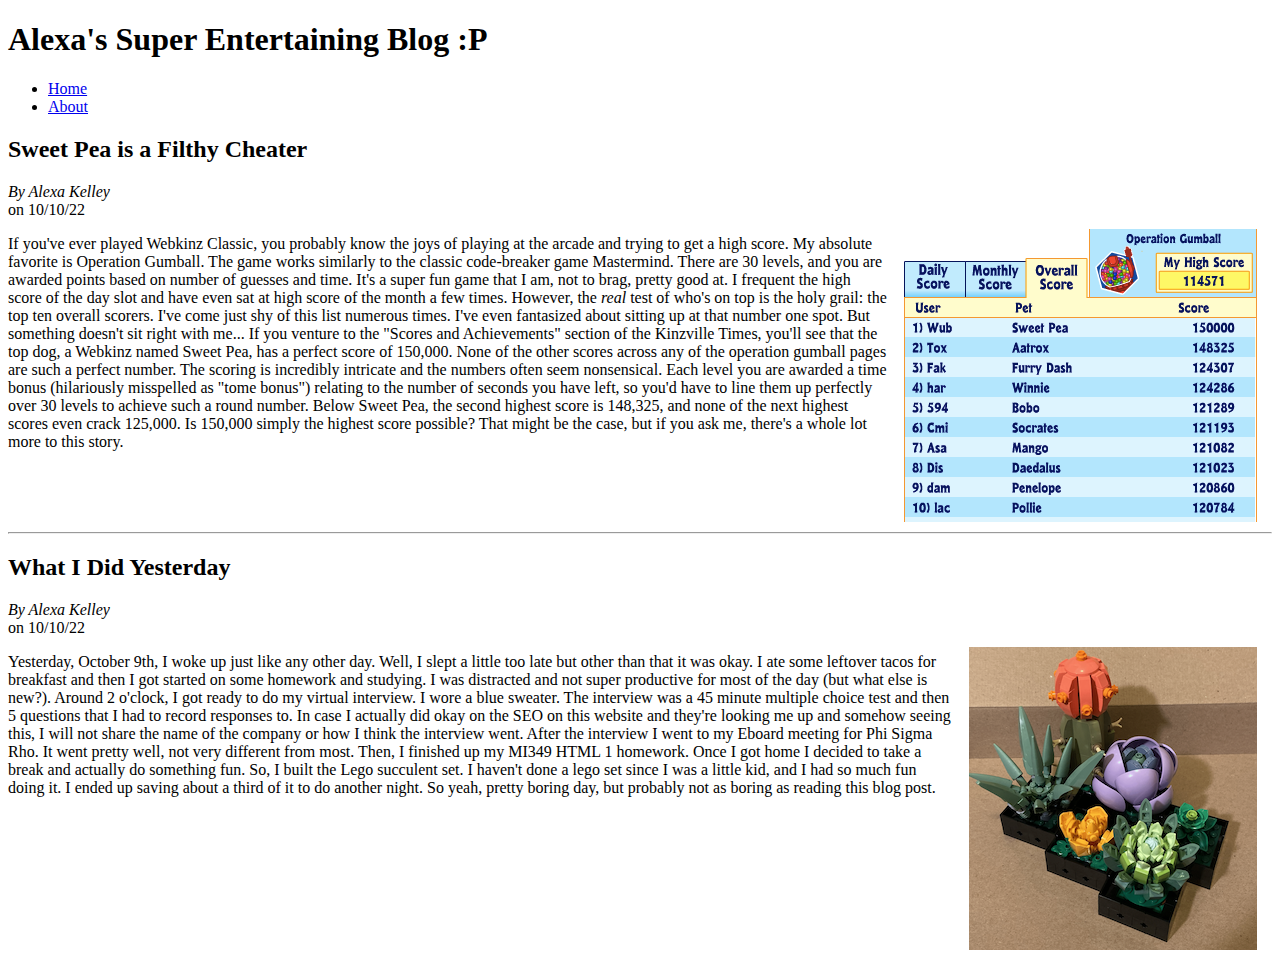
==== index.html @ c9a0c360 "blog first draft" ====
<!DOCTYPE html>
<html lang="en">
<head>
    <meta charset="UTF-8">
    <meta http-equiv="X-UA-Compatible" content="IE=edge">
    <meta name="viewport" content="width=device-width, initial-scale=1.0">
    <title>Alexa's Blog Page</title>

</head>
<body>
    <header>
        <h1>Alexa's Super Entertaining Blog :P</h1>
    </header>

    <nav>
        <ul>
            <li><a href="index.html">Home</a></li>
            <li><a href="about.html">About</a></li>
        </ul>
    </nav>

    <section>
        <article>
            <h2>Sweet Pea is a Filthy Cheater</h2>
            <div class = "byline">
                <address class="author">By <a rel="author" >Alexa Kelley</a></address> on <time pubdate datetime="2022-10-10" title = "October 10th, 2022">10/10/22</time> 
            </div>
            <img src="op_gumball_scores.png" alt = "Operation Gumball Leaderboards" style="float: right; margin:10px 15px"/>
            <p>
                If you've ever played Webkinz Classic, you probably know the joys of playing at the arcade and trying to get a high score. My absolute favorite is Operation Gumball. The game works similarly to the classic code-breaker game Mastermind. There are 30 levels, and you are awarded points based on number of guesses and time. It's a super fun game that I am, not to brag, pretty good at. I frequent the high score of the day slot and have even sat at high score of the month a few times. However, the <em>real</em> test of who's on top is the holy grail: the top ten overall scorers. I've come just shy of this list numerous times. I've even fantasized about sitting up at that number one spot. But something doesn't sit right with me... If you venture to the "Scores and Achievements" section of the Kinzville Times, you'll see that the top dog, a Webkinz named Sweet Pea, has a perfect score of 150,000. None of the other scores across any of the operation gumball pages are such a perfect number. The scoring is incredibly intricate and the numbers often seem nonsensical. Each level you are awarded a time bonus (hilariously misspelled as "tome bonus") relating to the number of seconds you have left, so you'd have to line them up perfectly over 30 levels to achieve such a round number. Below Sweet Pea, the second highest score is 148,325, and none of the next highest scores even crack 125,000. Is 150,000 simply the highest score possible? That might be the case, but if you ask me, there's a whole lot more to this story.
            </p>
        </article>
        <!-- https://stackoverflow.com/questions/34499441/horizontal-rule-underneath-text-and-image -->
        <hr style="clear: both;" />
        <article>
            <h2>What I Did Yesterday</h2>
            <div class = "byline">
                <address class="author">By <a rel="author" >Alexa Kelley</a></address> on <time pubdate datetime="2022-10-10" title = "October 10th, 2022">10/10/22</time> 
            </div>
            <img src="lego_succulents.png" alt = "Lego Succulents" style="float: right; margin:10px 15px"/>
            <p>
                Yesterday, October 9th, I woke up just like any other day. Well, I slept a little too late but other than that it was okay. I ate some leftover tacos for breakfast and then I got started on some homework and studying. I was distracted and not super productive for most of the day (but what else is new?). Around 2 o'clock, I got ready to do my virtual interview. I wore a blue sweater. The interview was a 45 minute multiple choice test and then 5 questions that I had to record responses to. In case I actually did okay on the SEO on this website and they're looking me up and somehow seeing this, I will not share the name of the company or how I think the interview went. After the interview I went to my Eboard meeting for Phi Sigma Rho. It went pretty well, not very different from most. Then, I finished up my MI349 HTML 1 homework. Once I got home I decided to take a break and actually do something fun. So, I built the Lego succulent set. I haven't done a lego set since I was a little kid, and I had so much fun doing it. I ended up saving about a third of it to do another night. So yeah, pretty boring day, but probably not as boring as reading this blog post.
            </p>
        </article>
    </section>

</body>
</html>
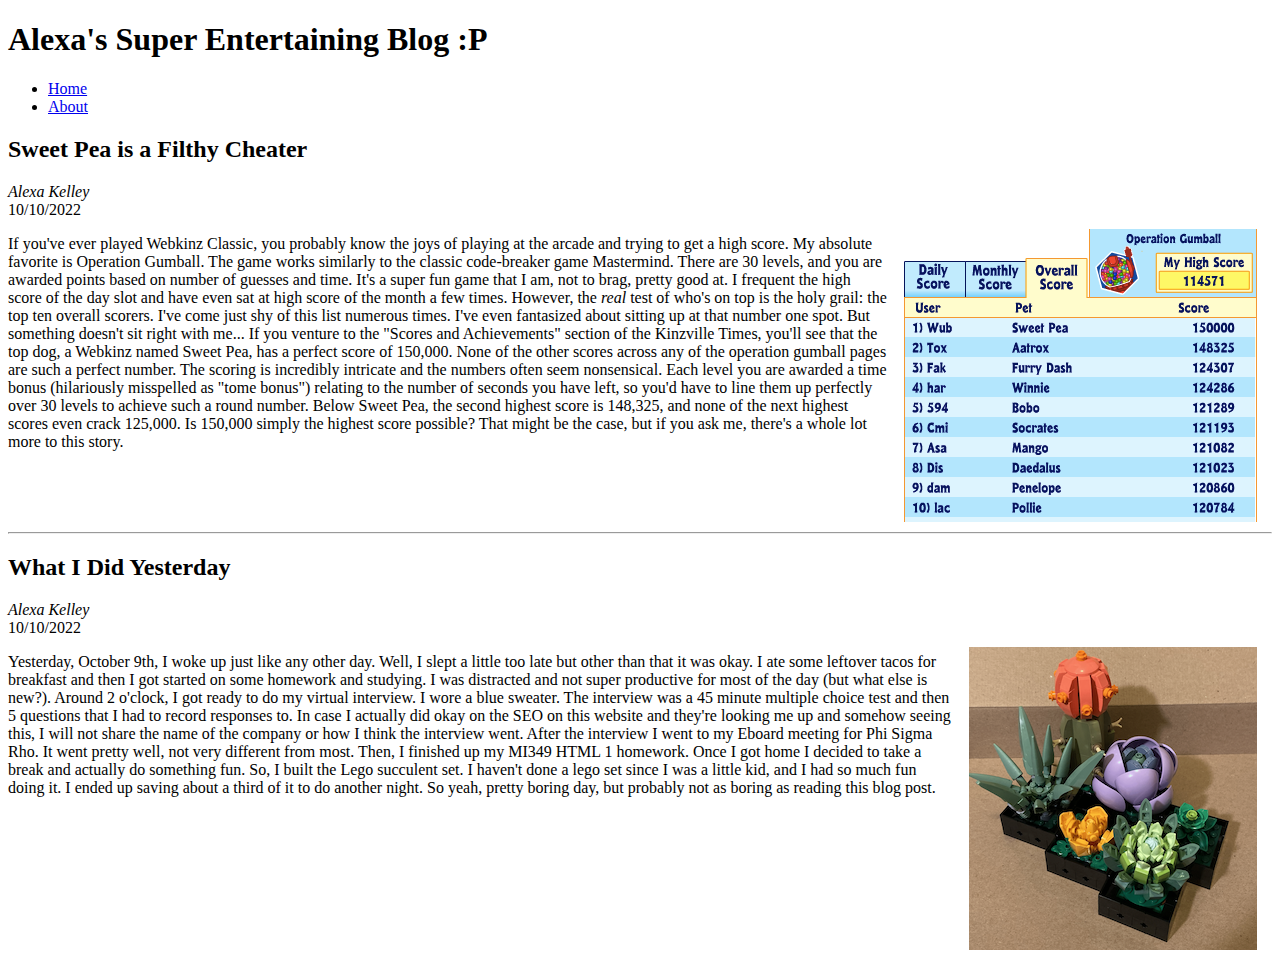
==== commit 08c32d08: "Blog Changes" ====
--- a/index.html
+++ b/index.html
@@ -19,30 +19,32 @@
         </ul>
     </nav>
 
-    <section>
-        <article>
+    <main>
+        <article id="op_gumball" class="blog_post">
             <h2>Sweet Pea is a Filthy Cheater</h2>
-            <div class = "byline">
-                <address class="author">By <a rel="author" >Alexa Kelley</a></address> on <time pubdate datetime="2022-10-10" title = "October 10th, 2022">10/10/22</time> 
+            <div class="byline">
+                <address>Alexa Kelley</address>
+                <time datetime="2022-10-10">10/10/2022</time>
             </div>
-            <img src="op_gumball_scores.png" alt = "Operation Gumball Leaderboards" style="float: right; margin:10px 15px"/>
+            <img src="op_gumball_scores.png" alt = "Operation Gumball Leaderboards" style="float: right; margin:10px 15px">
             <p>
                 If you've ever played Webkinz Classic, you probably know the joys of playing at the arcade and trying to get a high score. My absolute favorite is Operation Gumball. The game works similarly to the classic code-breaker game Mastermind. There are 30 levels, and you are awarded points based on number of guesses and time. It's a super fun game that I am, not to brag, pretty good at. I frequent the high score of the day slot and have even sat at high score of the month a few times. However, the <em>real</em> test of who's on top is the holy grail: the top ten overall scorers. I've come just shy of this list numerous times. I've even fantasized about sitting up at that number one spot. But something doesn't sit right with me... If you venture to the "Scores and Achievements" section of the Kinzville Times, you'll see that the top dog, a Webkinz named Sweet Pea, has a perfect score of 150,000. None of the other scores across any of the operation gumball pages are such a perfect number. The scoring is incredibly intricate and the numbers often seem nonsensical. Each level you are awarded a time bonus (hilariously misspelled as "tome bonus") relating to the number of seconds you have left, so you'd have to line them up perfectly over 30 levels to achieve such a round number. Below Sweet Pea, the second highest score is 148,325, and none of the next highest scores even crack 125,000. Is 150,000 simply the highest score possible? That might be the case, but if you ask me, there's a whole lot more to this story.
             </p>
         </article>
         <!-- https://stackoverflow.com/questions/34499441/horizontal-rule-underneath-text-and-image -->
-        <hr style="clear: both;" />
-        <article>
+        <hr style="clear: both;">
+        <article id="yesterday" class="blog_post">
             <h2>What I Did Yesterday</h2>
-            <div class = "byline">
-                <address class="author">By <a rel="author" >Alexa Kelley</a></address> on <time pubdate datetime="2022-10-10" title = "October 10th, 2022">10/10/22</time> 
+            <div class="byline">
+                <address>Alexa Kelley</address>
+                <time datetime="2022-10-10">10/10/2022</time>
             </div>
-            <img src="lego_succulents.png" alt = "Lego Succulents" style="float: right; margin:10px 15px"/>
+            <img src="lego_succulents.png" alt = "Lego Succulents" style="float: right; margin:10px 15px">
             <p>
                 Yesterday, October 9th, I woke up just like any other day. Well, I slept a little too late but other than that it was okay. I ate some leftover tacos for breakfast and then I got started on some homework and studying. I was distracted and not super productive for most of the day (but what else is new?). Around 2 o'clock, I got ready to do my virtual interview. I wore a blue sweater. The interview was a 45 minute multiple choice test and then 5 questions that I had to record responses to. In case I actually did okay on the SEO on this website and they're looking me up and somehow seeing this, I will not share the name of the company or how I think the interview went. After the interview I went to my Eboard meeting for Phi Sigma Rho. It went pretty well, not very different from most. Then, I finished up my MI349 HTML 1 homework. Once I got home I decided to take a break and actually do something fun. So, I built the Lego succulent set. I haven't done a lego set since I was a little kid, and I had so much fun doing it. I ended up saving about a third of it to do another night. So yeah, pretty boring day, but probably not as boring as reading this blog post.
             </p>
         </article>
-    </section>
+    </main>
 
 </body>
 </html>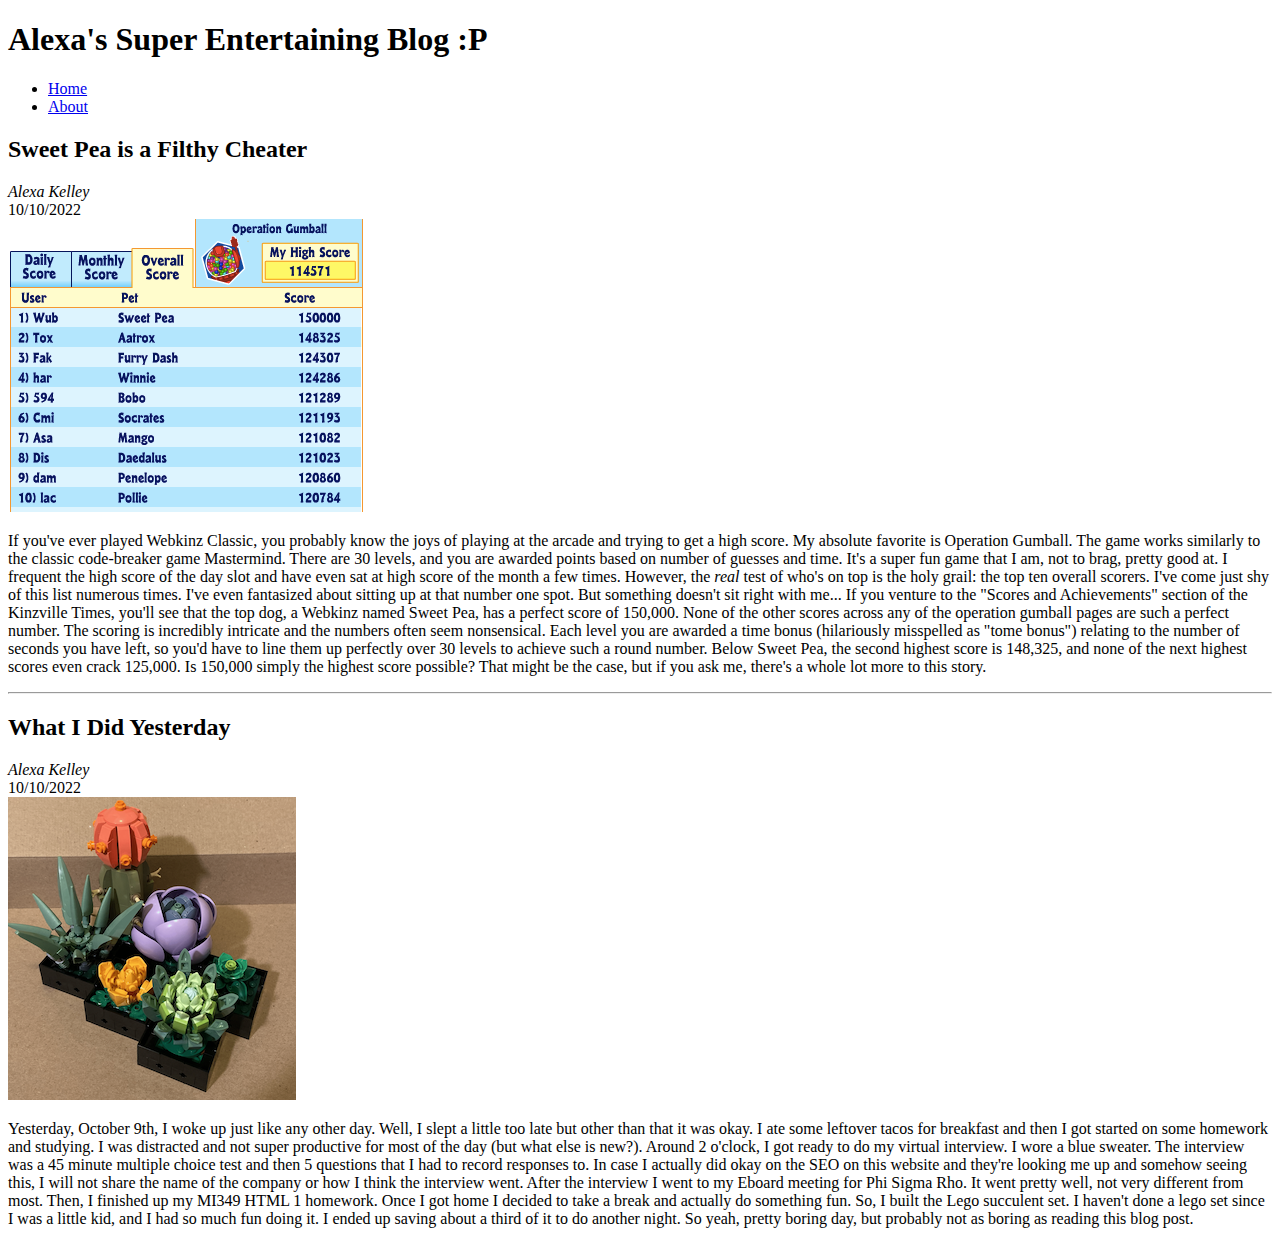
==== commit 1bd8a03d: "removed style elements" ====
--- a/index.html
+++ b/index.html
@@ -10,14 +10,13 @@
 <body>
     <header>
         <h1>Alexa's Super Entertaining Blog :P</h1>
+        <nav>
+            <ul>
+                <li><a href="index.html">Home</a></li>
+                <li><a href="about.html">About</a></li>
+            </ul>
+        </nav>
     </header>
-
-    <nav>
-        <ul>
-            <li><a href="index.html">Home</a></li>
-            <li><a href="about.html">About</a></li>
-        </ul>
-    </nav>
 
     <main>
         <article id="op_gumball" class="blog_post">
@@ -26,20 +25,20 @@
                 <address>Alexa Kelley</address>
                 <time datetime="2022-10-10">10/10/2022</time>
             </div>
-            <img src="op_gumball_scores.png" alt = "Operation Gumball Leaderboards" style="float: right; margin:10px 15px">
+            <img src="op_gumball_scores.png" alt = "Operation Gumball Leaderboards">
             <p>
                 If you've ever played Webkinz Classic, you probably know the joys of playing at the arcade and trying to get a high score. My absolute favorite is Operation Gumball. The game works similarly to the classic code-breaker game Mastermind. There are 30 levels, and you are awarded points based on number of guesses and time. It's a super fun game that I am, not to brag, pretty good at. I frequent the high score of the day slot and have even sat at high score of the month a few times. However, the <em>real</em> test of who's on top is the holy grail: the top ten overall scorers. I've come just shy of this list numerous times. I've even fantasized about sitting up at that number one spot. But something doesn't sit right with me... If you venture to the "Scores and Achievements" section of the Kinzville Times, you'll see that the top dog, a Webkinz named Sweet Pea, has a perfect score of 150,000. None of the other scores across any of the operation gumball pages are such a perfect number. The scoring is incredibly intricate and the numbers often seem nonsensical. Each level you are awarded a time bonus (hilariously misspelled as "tome bonus") relating to the number of seconds you have left, so you'd have to line them up perfectly over 30 levels to achieve such a round number. Below Sweet Pea, the second highest score is 148,325, and none of the next highest scores even crack 125,000. Is 150,000 simply the highest score possible? That might be the case, but if you ask me, there's a whole lot more to this story.
             </p>
         </article>
         <!-- https://stackoverflow.com/questions/34499441/horizontal-rule-underneath-text-and-image -->
-        <hr style="clear: both;">
+        <hr>
         <article id="yesterday" class="blog_post">
             <h2>What I Did Yesterday</h2>
             <div class="byline">
                 <address>Alexa Kelley</address>
                 <time datetime="2022-10-10">10/10/2022</time>
             </div>
-            <img src="lego_succulents.png" alt = "Lego Succulents" style="float: right; margin:10px 15px">
+            <img src="lego_succulents.png" alt = "Lego Succulents" >
             <p>
                 Yesterday, October 9th, I woke up just like any other day. Well, I slept a little too late but other than that it was okay. I ate some leftover tacos for breakfast and then I got started on some homework and studying. I was distracted and not super productive for most of the day (but what else is new?). Around 2 o'clock, I got ready to do my virtual interview. I wore a blue sweater. The interview was a 45 minute multiple choice test and then 5 questions that I had to record responses to. In case I actually did okay on the SEO on this website and they're looking me up and somehow seeing this, I will not share the name of the company or how I think the interview went. After the interview I went to my Eboard meeting for Phi Sigma Rho. It went pretty well, not very different from most. Then, I finished up my MI349 HTML 1 homework. Once I got home I decided to take a break and actually do something fun. So, I built the Lego succulent set. I haven't done a lego set since I was a little kid, and I had so much fun doing it. I ended up saving about a third of it to do another night. So yeah, pretty boring day, but probably not as boring as reading this blog post.
             </p>
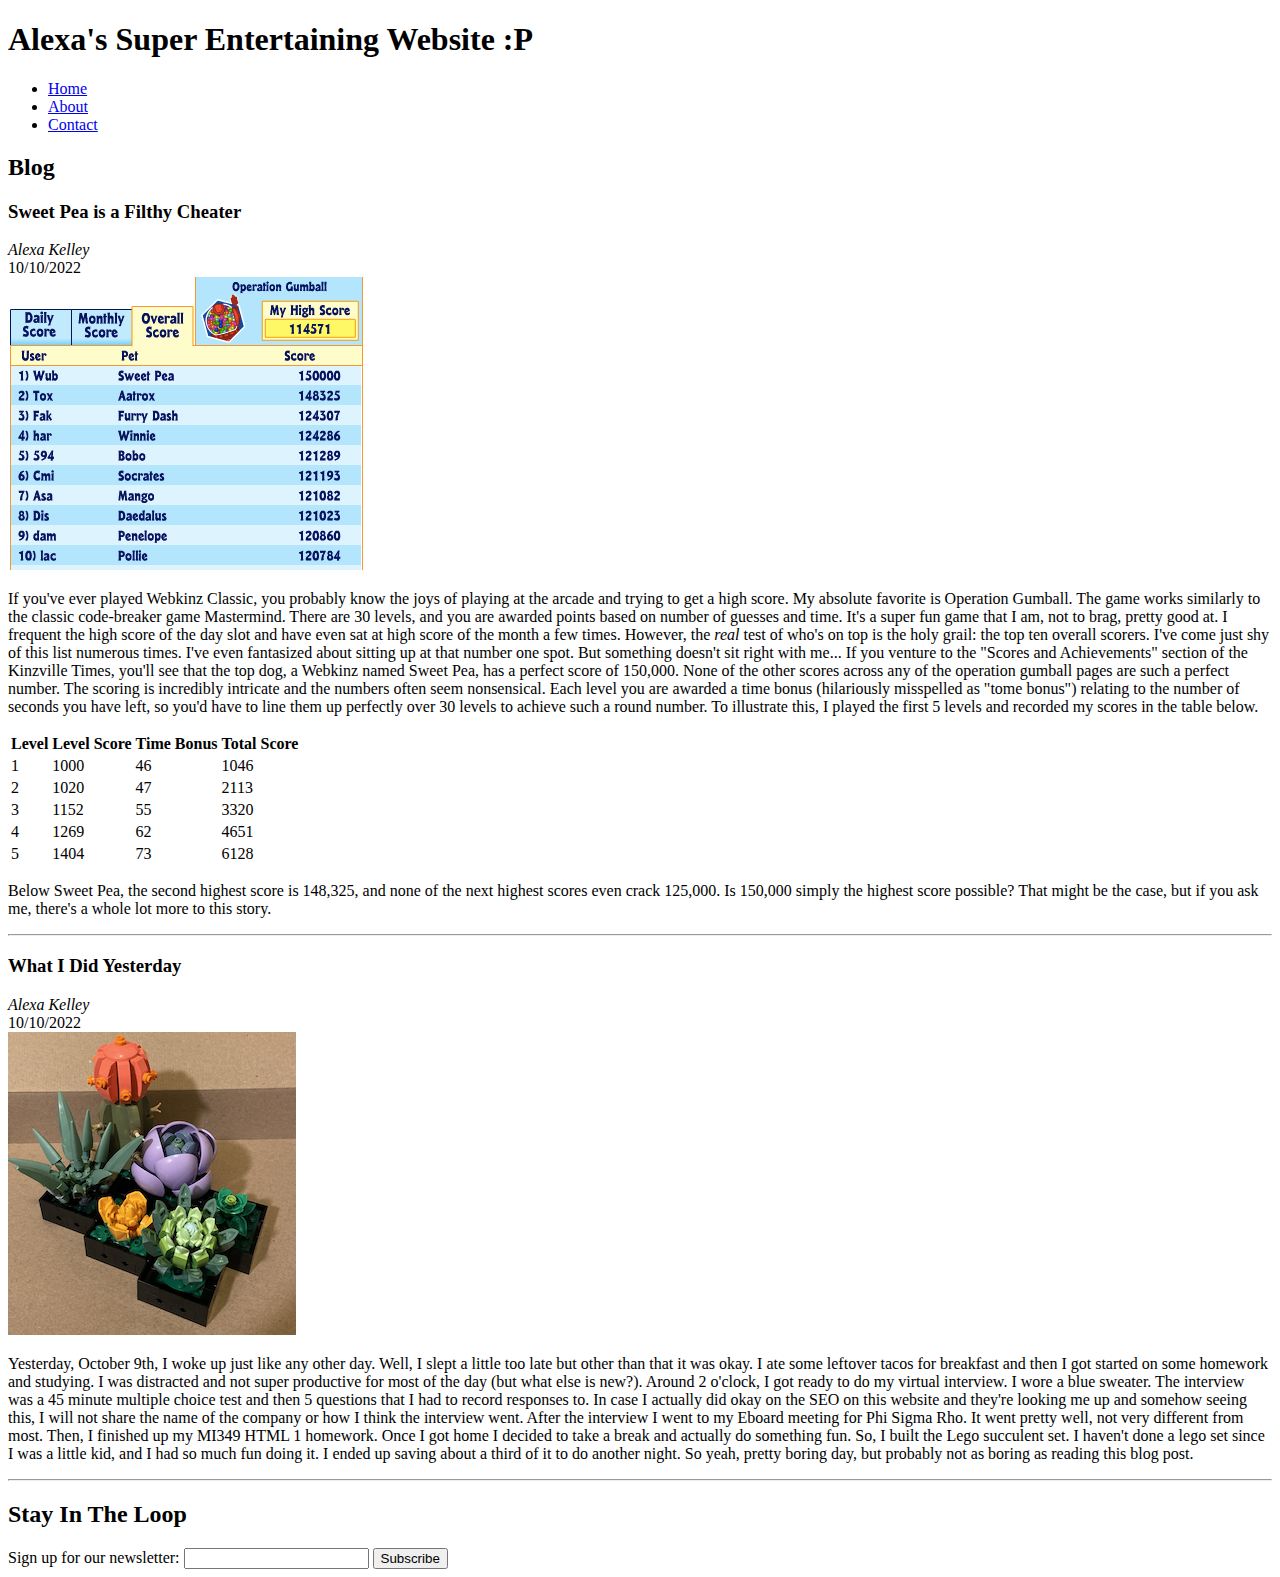
==== commit 4852cf3c: "HTML5 3 lab" ====
--- a/index.html
+++ b/index.html
@@ -9,40 +9,95 @@
 </head>
 <body>
     <header>
-        <h1>Alexa's Super Entertaining Blog :P</h1>
+        <h1>Alexa's Super Entertaining Website :P</h1>
         <nav>
             <ul>
                 <li><a href="index.html">Home</a></li>
                 <li><a href="about.html">About</a></li>
+                <li><a href="contact.html">Contact</a></li>
             </ul>
         </nav>
     </header>
 
     <main>
-        <article id="op_gumball" class="blog_post">
-            <h2>Sweet Pea is a Filthy Cheater</h2>
-            <div class="byline">
-                <address>Alexa Kelley</address>
-                <time datetime="2022-10-10">10/10/2022</time>
-            </div>
-            <img src="op_gumball_scores.png" alt = "Operation Gumball Leaderboards">
-            <p>
-                If you've ever played Webkinz Classic, you probably know the joys of playing at the arcade and trying to get a high score. My absolute favorite is Operation Gumball. The game works similarly to the classic code-breaker game Mastermind. There are 30 levels, and you are awarded points based on number of guesses and time. It's a super fun game that I am, not to brag, pretty good at. I frequent the high score of the day slot and have even sat at high score of the month a few times. However, the <em>real</em> test of who's on top is the holy grail: the top ten overall scorers. I've come just shy of this list numerous times. I've even fantasized about sitting up at that number one spot. But something doesn't sit right with me... If you venture to the "Scores and Achievements" section of the Kinzville Times, you'll see that the top dog, a Webkinz named Sweet Pea, has a perfect score of 150,000. None of the other scores across any of the operation gumball pages are such a perfect number. The scoring is incredibly intricate and the numbers often seem nonsensical. Each level you are awarded a time bonus (hilariously misspelled as "tome bonus") relating to the number of seconds you have left, so you'd have to line them up perfectly over 30 levels to achieve such a round number. Below Sweet Pea, the second highest score is 148,325, and none of the next highest scores even crack 125,000. Is 150,000 simply the highest score possible? That might be the case, but if you ask me, there's a whole lot more to this story.
-            </p>
-        </article>
-        <!-- https://stackoverflow.com/questions/34499441/horizontal-rule-underneath-text-and-image -->
+        <section id="blog">
+            <h2>Blog</h2>
+            <article id="op_gumball" class="blog_post">
+                <h3>Sweet Pea is a Filthy Cheater</h3>
+                <div class="byline">
+                    <address class="author">Alexa Kelley</address>
+                    <time datetime="2022-10-10" title="October 10, 2022">10/10/2022</time>
+                </div>
+                <img src="op_gumball_scores.png" alt = "Operation Gumball Leaderboards">
+                <p>
+                    If you've ever played Webkinz Classic, you probably know the joys of playing at the arcade and trying to get a high score. My absolute favorite is Operation Gumball. The game works similarly to the classic code-breaker game Mastermind. There are 30 levels, and you are awarded points based on number of guesses and time. It's a super fun game that I am, not to brag, pretty good at. I frequent the high score of the day slot and have even sat at high score of the month a few times. However, the <em>real</em> test of who's on top is the holy grail: the top ten overall scorers. I've come just shy of this list numerous times. I've even fantasized about sitting up at that number one spot. But something doesn't sit right with me... If you venture to the "Scores and Achievements" section of the Kinzville Times, you'll see that the top dog, a Webkinz named Sweet Pea, has a perfect score of 150,000. None of the other scores across any of the operation gumball pages are such a perfect number. The scoring is incredibly intricate and the numbers often seem nonsensical. Each level you are awarded a time bonus (hilariously misspelled as "tome bonus") relating to the number of seconds you have left, so you'd have to line them up perfectly over 30 levels to achieve such a round number. To illustrate this, I played the first 5 levels and recorded my scores in the table below.
+                </p>
+                <table>
+                    <tr>
+                        <th>Level</th>
+                        <th>Level Score</th>
+                        <th>Time Bonus</th>
+                        <th>Total Score</th>
+                    </tr>
+                    <tr>
+                        <td>1</td>
+                        <td>1000</td>
+                        <td>46</td>
+                        <td>1046</td>
+                    </tr>
+                    <tr>
+                        <td>2</td>
+                        <td>1020</td>
+                        <td>47</td>
+                        <td>2113</td>
+                    </tr>
+                    <tr>
+                        <td>3</td>
+                        <td>1152</td>
+                        <td>55</td>
+                        <td>3320</td>
+                    </tr>
+                    <tr>
+                        <td>4</td>
+                        <td>1269</td>
+                        <td>62</td>
+                        <td>4651</td>
+                    </tr>
+                    <tr>
+                        <td>5</td>
+                        <td>1404</td>
+                        <td>73</td>
+                        <td>6128</td>
+                    </tr>
+                </table>
+                <p>
+                    Below Sweet Pea, the second highest score is 148,325, and none of the next highest scores even crack 125,000. Is 150,000 simply the highest score possible? That might be the case, but if you ask me, there's a whole lot more to this story.
+                </p>
+            </article>
+            <!-- https://stackoverflow.com/questions/34499441/horizontal-rule-underneath-text-and-image -->
+            <hr>
+            <article id="yesterday" class="blog_post">
+                <h3>What I Did Yesterday</h3>
+                <div class="byline">
+                    <address class="author">Alexa Kelley</address>
+                    <time datetime="2022-10-10" title="October 10, 2022">10/10/2022</time>
+                </div>
+                <img src="lego_succulents.png" alt = "Picture of Lego Succulents" >
+                <p>
+                    Yesterday, October 9th, I woke up just like any other day. Well, I slept a little too late but other than that it was okay. I ate some leftover tacos for breakfast and then I got started on some homework and studying. I was distracted and not super productive for most of the day (but what else is new?). Around 2 o'clock, I got ready to do my virtual interview. I wore a blue sweater. The interview was a 45 minute multiple choice test and then 5 questions that I had to record responses to. In case I actually did okay on the SEO on this website and they're looking me up and somehow seeing this, I will not share the name of the company or how I think the interview went. After the interview I went to my Eboard meeting for Phi Sigma Rho. It went pretty well, not very different from most. Then, I finished up my MI349 HTML 1 homework. Once I got home I decided to take a break and actually do something fun. So, I built the Lego succulent set. I haven't done a lego set since I was a little kid, and I had so much fun doing it. I ended up saving about a third of it to do another night. So yeah, pretty boring day, but probably not as boring as reading this blog post.
+                </p>
+            </article>
+        </section>
         <hr>
-        <article id="yesterday" class="blog_post">
-            <h2>What I Did Yesterday</h2>
-            <div class="byline">
-                <address>Alexa Kelley</address>
-                <time datetime="2022-10-10">10/10/2022</time>
-            </div>
-            <img src="lego_succulents.png" alt = "Lego Succulents" >
-            <p>
-                Yesterday, October 9th, I woke up just like any other day. Well, I slept a little too late but other than that it was okay. I ate some leftover tacos for breakfast and then I got started on some homework and studying. I was distracted and not super productive for most of the day (but what else is new?). Around 2 o'clock, I got ready to do my virtual interview. I wore a blue sweater. The interview was a 45 minute multiple choice test and then 5 questions that I had to record responses to. In case I actually did okay on the SEO on this website and they're looking me up and somehow seeing this, I will not share the name of the company or how I think the interview went. After the interview I went to my Eboard meeting for Phi Sigma Rho. It went pretty well, not very different from most. Then, I finished up my MI349 HTML 1 homework. Once I got home I decided to take a break and actually do something fun. So, I built the Lego succulent set. I haven't done a lego set since I was a little kid, and I had so much fun doing it. I ended up saving about a third of it to do another night. So yeah, pretty boring day, but probably not as boring as reading this blog post.
-            </p>
-        </article>
+        <section>
+            <h2>Stay In The Loop</h2>
+            <form>
+               <label>Sign up for our newsletter:
+                    <input type="text">
+               </label> 
+               <button>Subscribe</button>
+            </form>
+        </section>
     </main>
 
 </body>
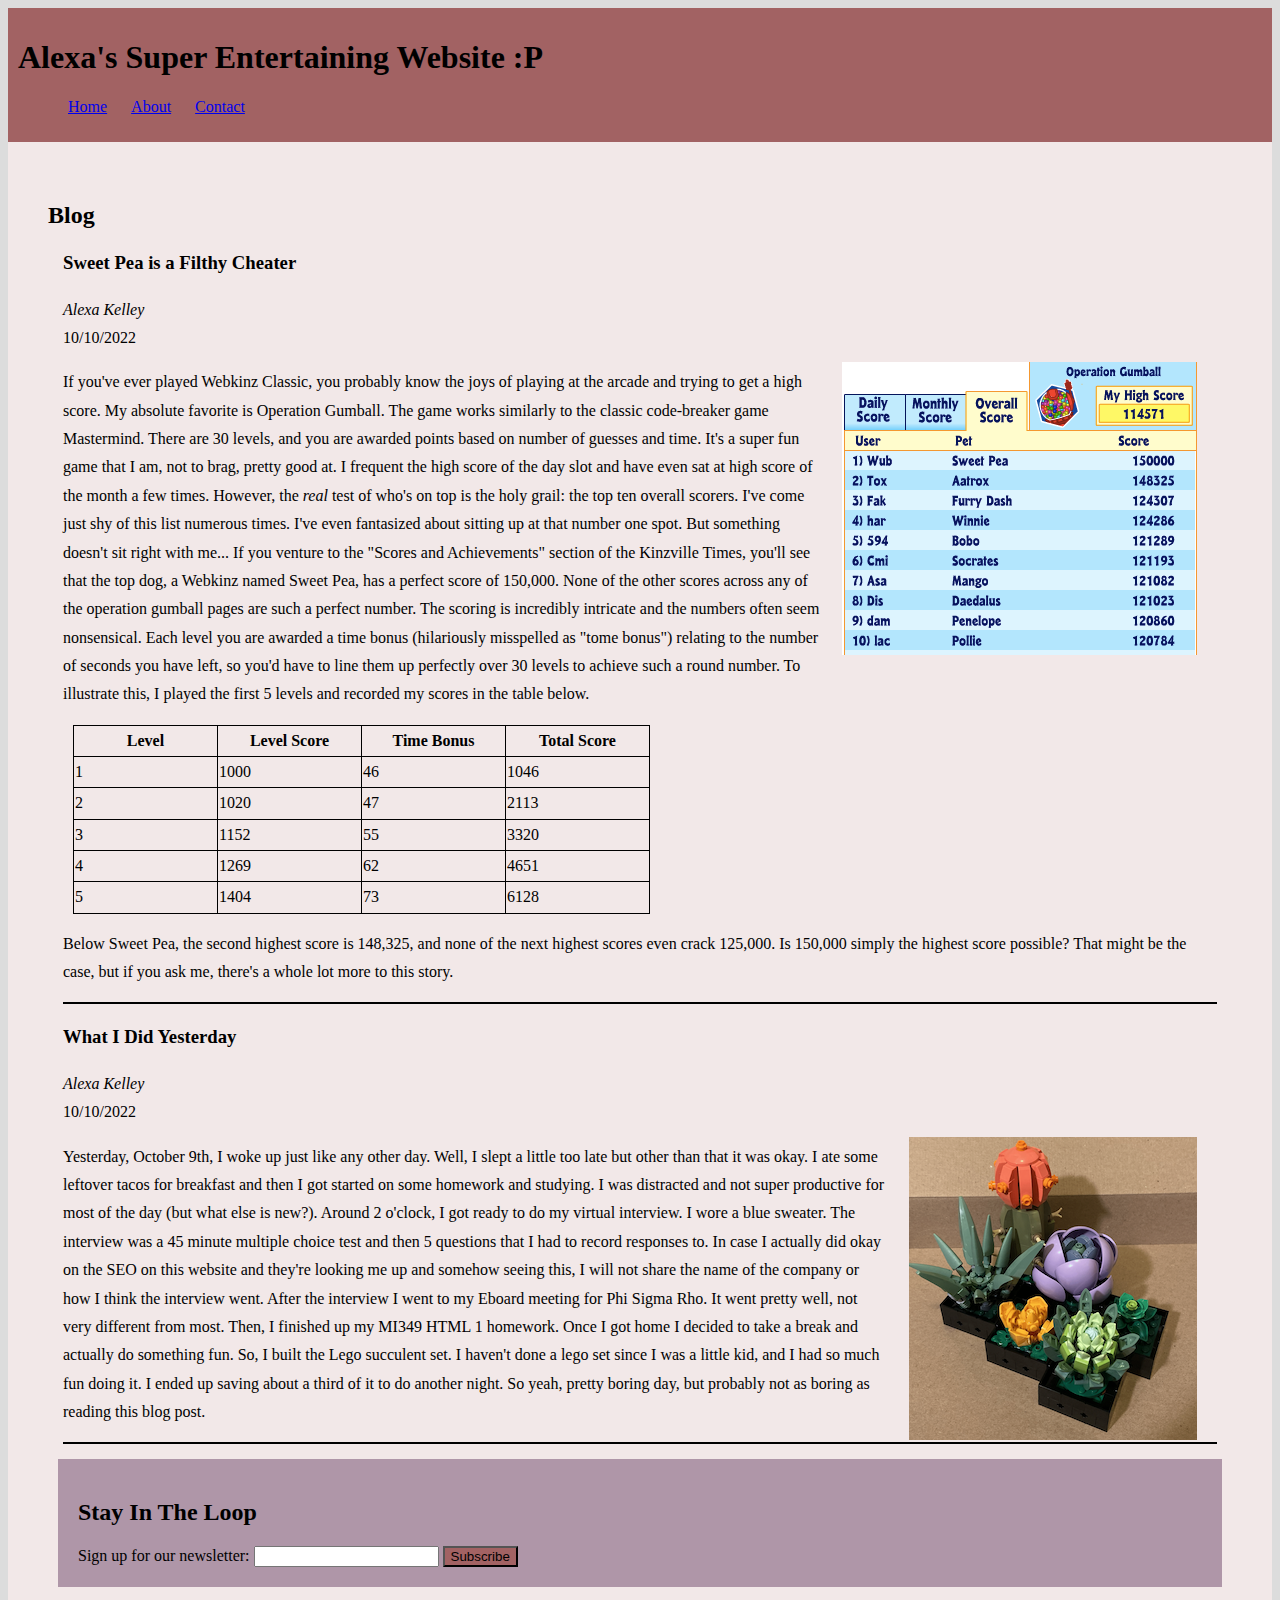
==== commit 988d4238: "adding css" ====
--- a/index.html
+++ b/index.html
@@ -4,6 +4,7 @@
     <meta charset="UTF-8">
     <meta http-equiv="X-UA-Compatible" content="IE=edge">
     <meta name="viewport" content="width=device-width, initial-scale=1.0">
+    <link rel="stylesheet" href="style.css">
     <title>Alexa's Blog Page</title>
 
 </head>
@@ -11,7 +12,7 @@
     <header>
         <h1>Alexa's Super Entertaining Website :P</h1>
         <nav>
-            <ul>
+            <ul id="navigation">
                 <li><a href="index.html">Home</a></li>
                 <li><a href="about.html">About</a></li>
                 <li><a href="contact.html">Contact</a></li>
@@ -32,7 +33,7 @@
                 <p>
                     If you've ever played Webkinz Classic, you probably know the joys of playing at the arcade and trying to get a high score. My absolute favorite is Operation Gumball. The game works similarly to the classic code-breaker game Mastermind. There are 30 levels, and you are awarded points based on number of guesses and time. It's a super fun game that I am, not to brag, pretty good at. I frequent the high score of the day slot and have even sat at high score of the month a few times. However, the <em>real</em> test of who's on top is the holy grail: the top ten overall scorers. I've come just shy of this list numerous times. I've even fantasized about sitting up at that number one spot. But something doesn't sit right with me... If you venture to the "Scores and Achievements" section of the Kinzville Times, you'll see that the top dog, a Webkinz named Sweet Pea, has a perfect score of 150,000. None of the other scores across any of the operation gumball pages are such a perfect number. The scoring is incredibly intricate and the numbers often seem nonsensical. Each level you are awarded a time bonus (hilariously misspelled as "tome bonus") relating to the number of seconds you have left, so you'd have to line them up perfectly over 30 levels to achieve such a round number. To illustrate this, I played the first 5 levels and recorded my scores in the table below.
                 </p>
-                <table>
+                <table id="gumball_table">
                     <tr>
                         <th>Level</th>
                         <th>Level Score</th>
@@ -74,8 +75,6 @@
                     Below Sweet Pea, the second highest score is 148,325, and none of the next highest scores even crack 125,000. Is 150,000 simply the highest score possible? That might be the case, but if you ask me, there's a whole lot more to this story.
                 </p>
             </article>
-            <!-- https://stackoverflow.com/questions/34499441/horizontal-rule-underneath-text-and-image -->
-            <hr>
             <article id="yesterday" class="blog_post">
                 <h3>What I Did Yesterday</h3>
                 <div class="byline">
@@ -88,8 +87,7 @@
                 </p>
             </article>
         </section>
-        <hr>
-        <section>
+        <section id="sign_up">
             <h2>Stay In The Loop</h2>
             <form>
                <label>Sign up for our newsletter:
--- a/style.css
+++ b/style.css
@@ -0,0 +1,70 @@
+html {
+    background-color: #DCDCDC;
+}
+
+header {
+    padding: 10px;
+    background-color: #a26263;
+}
+
+#navigation li{
+    margin: 10px;
+    display: inline;
+}
+
+main {
+    padding: 40px;
+    background-color: #f2e8e8;
+}
+
+.blog_post{
+    margin: 15px;
+    line-height: 0.75cm;
+    border-bottom: 2px solid;
+}
+
+.blog_post img{
+    margin: 10px 20px;
+    float: right;
+}
+
+#gumball_table, th, td{
+    border: 1px solid;
+    margin: 10px;
+    table-layout: fixed;
+    width: 50%;
+    border-collapse: collapse;
+}
+
+#sign_up{
+    margin: 10px;
+    padding: 20px;
+    background-color: #af96a8;
+}
+button{
+    background-color: #a26263;
+}
+
+#stats{
+    float: left;
+    background-color: #af96a8;
+    padding: 40px;
+    margin: 15px 15px 15px 15px;
+    font-size: large;
+    font-family: Monaco, monospace;
+}
+
+#contact label{
+    display: block;
+    line-height: 1cm;
+}
+
+input[type=text]:focus, input[type=email]:focus {
+    border: 2px solid;
+    background-color: #af96a8;
+}
+
+button:hover {
+    border: 2px solid;
+    background-color: #e15a5d;
+}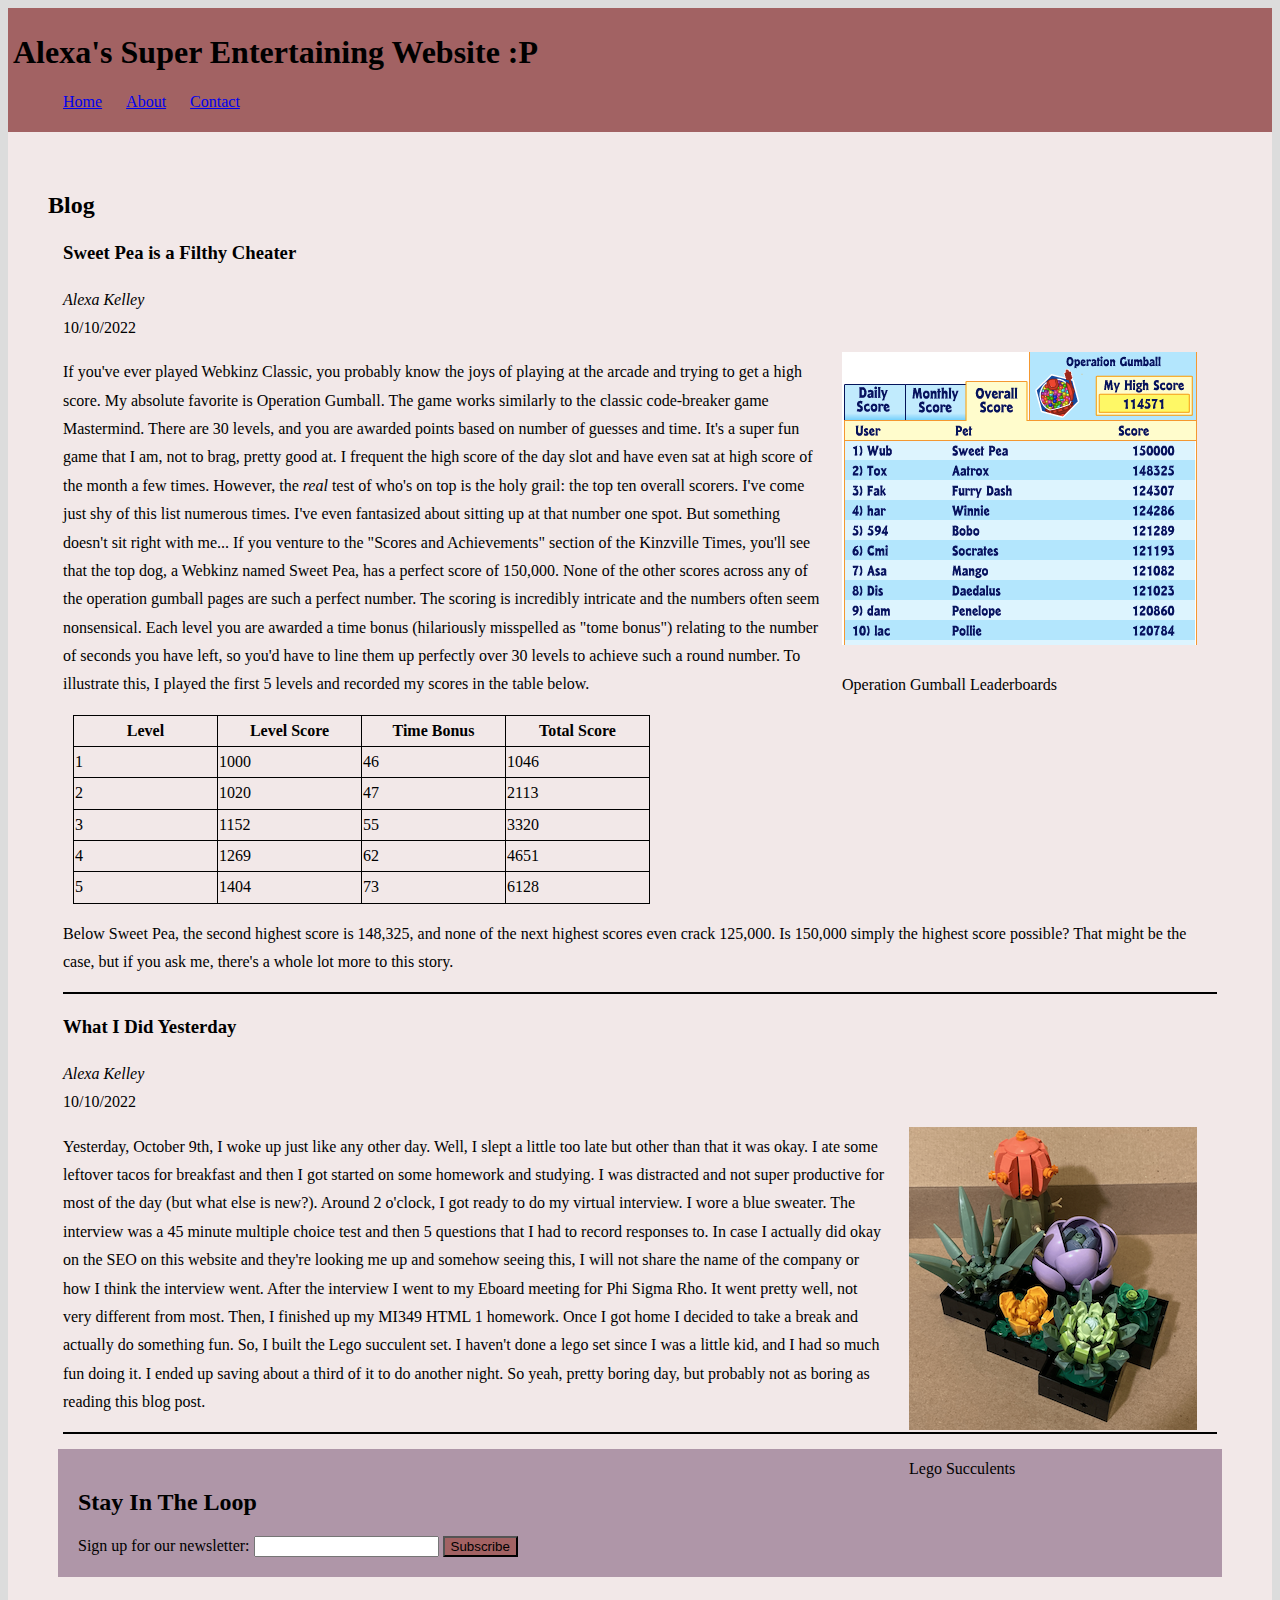
==== commit 48facc3d: "added css" ====
--- a/index.html
+++ b/index.html
@@ -29,7 +29,10 @@
                     <address class="author">Alexa Kelley</address>
                     <time datetime="2022-10-10" title="October 10, 2022">10/10/2022</time>
                 </div>
-                <img src="op_gumball_scores.png" alt = "Operation Gumball Leaderboards">
+                <div class="blog_image">
+                    <img src="op_gumball_scores.png" alt = "Operation Gumball Leaderboards">
+                    <p class="caption">Operation Gumball Leaderboards</p>
+                </div>
                 <p>
                     If you've ever played Webkinz Classic, you probably know the joys of playing at the arcade and trying to get a high score. My absolute favorite is Operation Gumball. The game works similarly to the classic code-breaker game Mastermind. There are 30 levels, and you are awarded points based on number of guesses and time. It's a super fun game that I am, not to brag, pretty good at. I frequent the high score of the day slot and have even sat at high score of the month a few times. However, the <em>real</em> test of who's on top is the holy grail: the top ten overall scorers. I've come just shy of this list numerous times. I've even fantasized about sitting up at that number one spot. But something doesn't sit right with me... If you venture to the "Scores and Achievements" section of the Kinzville Times, you'll see that the top dog, a Webkinz named Sweet Pea, has a perfect score of 150,000. None of the other scores across any of the operation gumball pages are such a perfect number. The scoring is incredibly intricate and the numbers often seem nonsensical. Each level you are awarded a time bonus (hilariously misspelled as "tome bonus") relating to the number of seconds you have left, so you'd have to line them up perfectly over 30 levels to achieve such a round number. To illustrate this, I played the first 5 levels and recorded my scores in the table below.
                 </p>
@@ -81,7 +84,10 @@
                     <address class="author">Alexa Kelley</address>
                     <time datetime="2022-10-10" title="October 10, 2022">10/10/2022</time>
                 </div>
-                <img src="lego_succulents.png" alt = "Picture of Lego Succulents" >
+                <div class="blog_image">
+                    <img src="lego_succulents.png" alt = "Picture of Lego Succulents" >
+                    <p class="caption">Lego Succulents</p>
+                </div>
                 <p>
                     Yesterday, October 9th, I woke up just like any other day. Well, I slept a little too late but other than that it was okay. I ate some leftover tacos for breakfast and then I got started on some homework and studying. I was distracted and not super productive for most of the day (but what else is new?). Around 2 o'clock, I got ready to do my virtual interview. I wore a blue sweater. The interview was a 45 minute multiple choice test and then 5 questions that I had to record responses to. In case I actually did okay on the SEO on this website and they're looking me up and somehow seeing this, I will not share the name of the company or how I think the interview went. After the interview I went to my Eboard meeting for Phi Sigma Rho. It went pretty well, not very different from most. Then, I finished up my MI349 HTML 1 homework. Once I got home I decided to take a break and actually do something fun. So, I built the Lego succulent set. I haven't done a lego set since I was a little kid, and I had so much fun doing it. I ended up saving about a third of it to do another night. So yeah, pretty boring day, but probably not as boring as reading this blog post.
                 </p>
--- a/style.css
+++ b/style.css
@@ -3,7 +3,9 @@
 }
 
 header {
-    padding: 10px;
+    position: sticky;
+    top: 0;
+    padding: 5px;
     background-color: #a26263;
 }
 
@@ -23,7 +25,7 @@
     border-bottom: 2px solid;
 }
 
-.blog_post img{
+.blog_image{
     margin: 10px 20px;
     float: right;
 }
@@ -44,9 +46,13 @@
 button{
     background-color: #a26263;
 }
+#basic_info {
+  display: flex;
+  width: 960px;
+  margin: 20px auto;
+}
 
 #stats{
-    float: left;
     background-color: #af96a8;
     padding: 40px;
     margin: 15px 15px 15px 15px;
